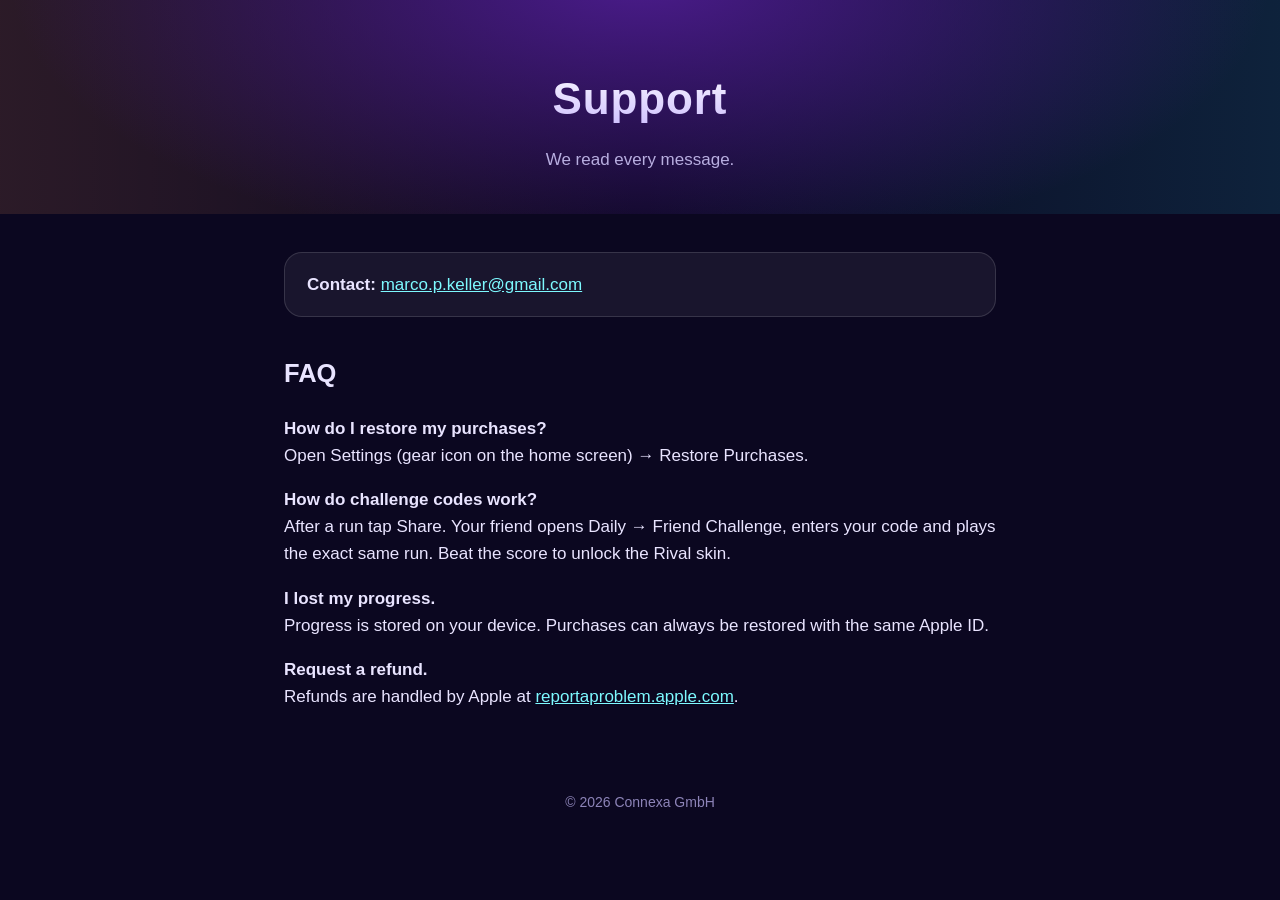
==== docs/support.html @ 6e776613 "Shadow Switch: initial game, engine, UI, store, assets" ====
<!doctype html><html lang="en"><head><meta charset="utf-8"><meta name="viewport" content="width=device-width,initial-scale=1"><title>Shadow Switch – Support</title><link rel="stylesheet" href="style.css"></head><body>
<header><h1 style="font-size:44px">Support</h1><p class="sub">We read every message.</p></header><main>
<div class="card"><b>Contact:</b> <a href="mailto:marco.p.keller@gmail.com?subject=Shadow%20Switch%20Support">marco.p.keller@gmail.com</a></div>
<h2>FAQ</h2>
<p><b>How do I restore my purchases?</b><br>Open Settings (gear icon on the home screen) → Restore Purchases.</p>
<p><b>How do challenge codes work?</b><br>After a run tap Share. Your friend opens Daily → Friend Challenge, enters your code and plays the exact same run. Beat the score to unlock the Rival skin.</p>
<p><b>I lost my progress.</b><br>Progress is stored on your device. Purchases can always be restored with the same Apple ID.</p>
<p><b>Request a refund.</b><br>Refunds are handled by Apple at <a href="https://reportaproblem.apple.com">reportaproblem.apple.com</a>.</p>
</main><footer>© 2026 Connexa GmbH</footer></body></html>
---- docs/style.css ----
:root{color-scheme:dark}*{box-sizing:border-box}body{margin:0;font:17px/1.6 -apple-system,BlinkMacSystemFont,"SF Pro Text",Segoe UI,sans-serif;background:#0b0720;color:#e9e4ff}
a{color:#7df9ff}header{padding:64px 24px 40px;text-align:center;background:radial-gradient(900px 400px at 50% -10%,#4b1c8c 0%,transparent 70%),linear-gradient(90deg,#ff9a5a22,transparent 50%,#22d3ee22)}
h1{font-size:clamp(40px,8vw,72px);margin:0;letter-spacing:.02em;font-weight:900;background:linear-gradient(180deg,#fff,#c9b8ff);-webkit-background-clip:text;color:transparent}
.tag{letter-spacing:.3em;font-size:13px;color:#22d3ee;font-weight:800}.sub{color:#b8aee0;max-width:620px;margin:12px auto 0}
main{max-width:760px;margin:0 auto;padding:24px}h2{margin-top:36px}.card{background:#ffffff0f;border:1px solid #ffffff22;border-radius:18px;padding:18px 22px;margin:14px 0}
.btn{display:inline-block;margin-top:22px;padding:14px 30px;border-radius:999px;background:linear-gradient(90deg,#ff2bd6,#8b5cf6);color:#fff;font-weight:900;text-decoration:none}
footer{text-align:center;color:#8d84b8;padding:40px 24px;font-size:14px}
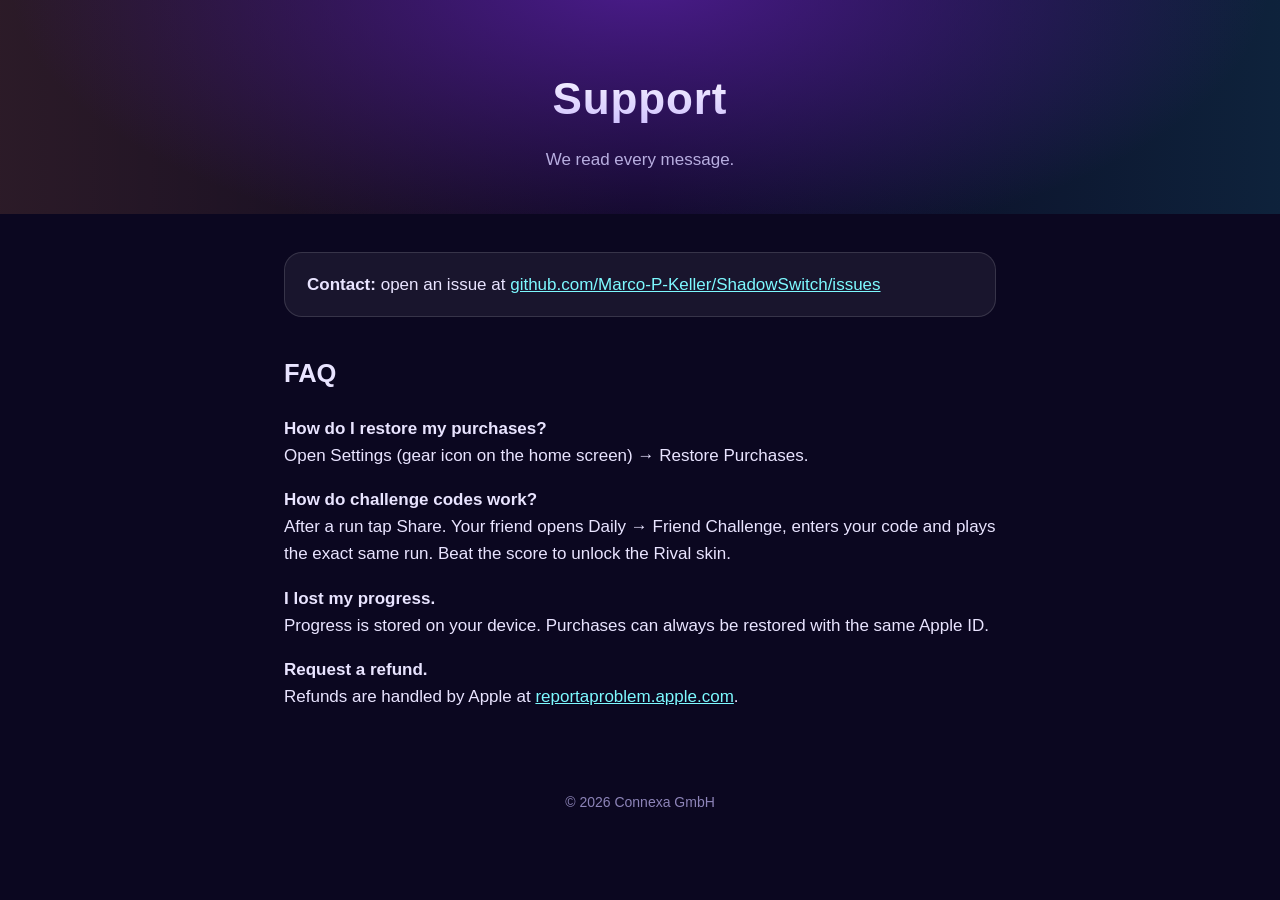
==== commit a7a622fb: "Support page: use GitHub issues" ====
--- a/docs/support.html
+++ b/docs/support.html
@@ -1,6 +1,6 @@
 <!doctype html><html lang="en"><head><meta charset="utf-8"><meta name="viewport" content="width=device-width,initial-scale=1"><title>Shadow Switch – Support</title><link rel="stylesheet" href="style.css"></head><body>
 <header><h1 style="font-size:44px">Support</h1><p class="sub">We read every message.</p></header><main>
-<div class="card"><b>Contact:</b> <a href="mailto:marco.p.keller@gmail.com?subject=Shadow%20Switch%20Support">marco.p.keller@gmail.com</a></div>
+<div class="card"><b>Contact:</b> open an issue at <a href="https://github.com/Marco-P-Keller/ShadowSwitch/issues">github.com/Marco-P-Keller/ShadowSwitch/issues</a></div>
 <h2>FAQ</h2>
 <p><b>How do I restore my purchases?</b><br>Open Settings (gear icon on the home screen) → Restore Purchases.</p>
 <p><b>How do challenge codes work?</b><br>After a run tap Share. Your friend opens Daily → Friend Challenge, enters your code and plays the exact same run. Beat the score to unlock the Rival skin.</p>
